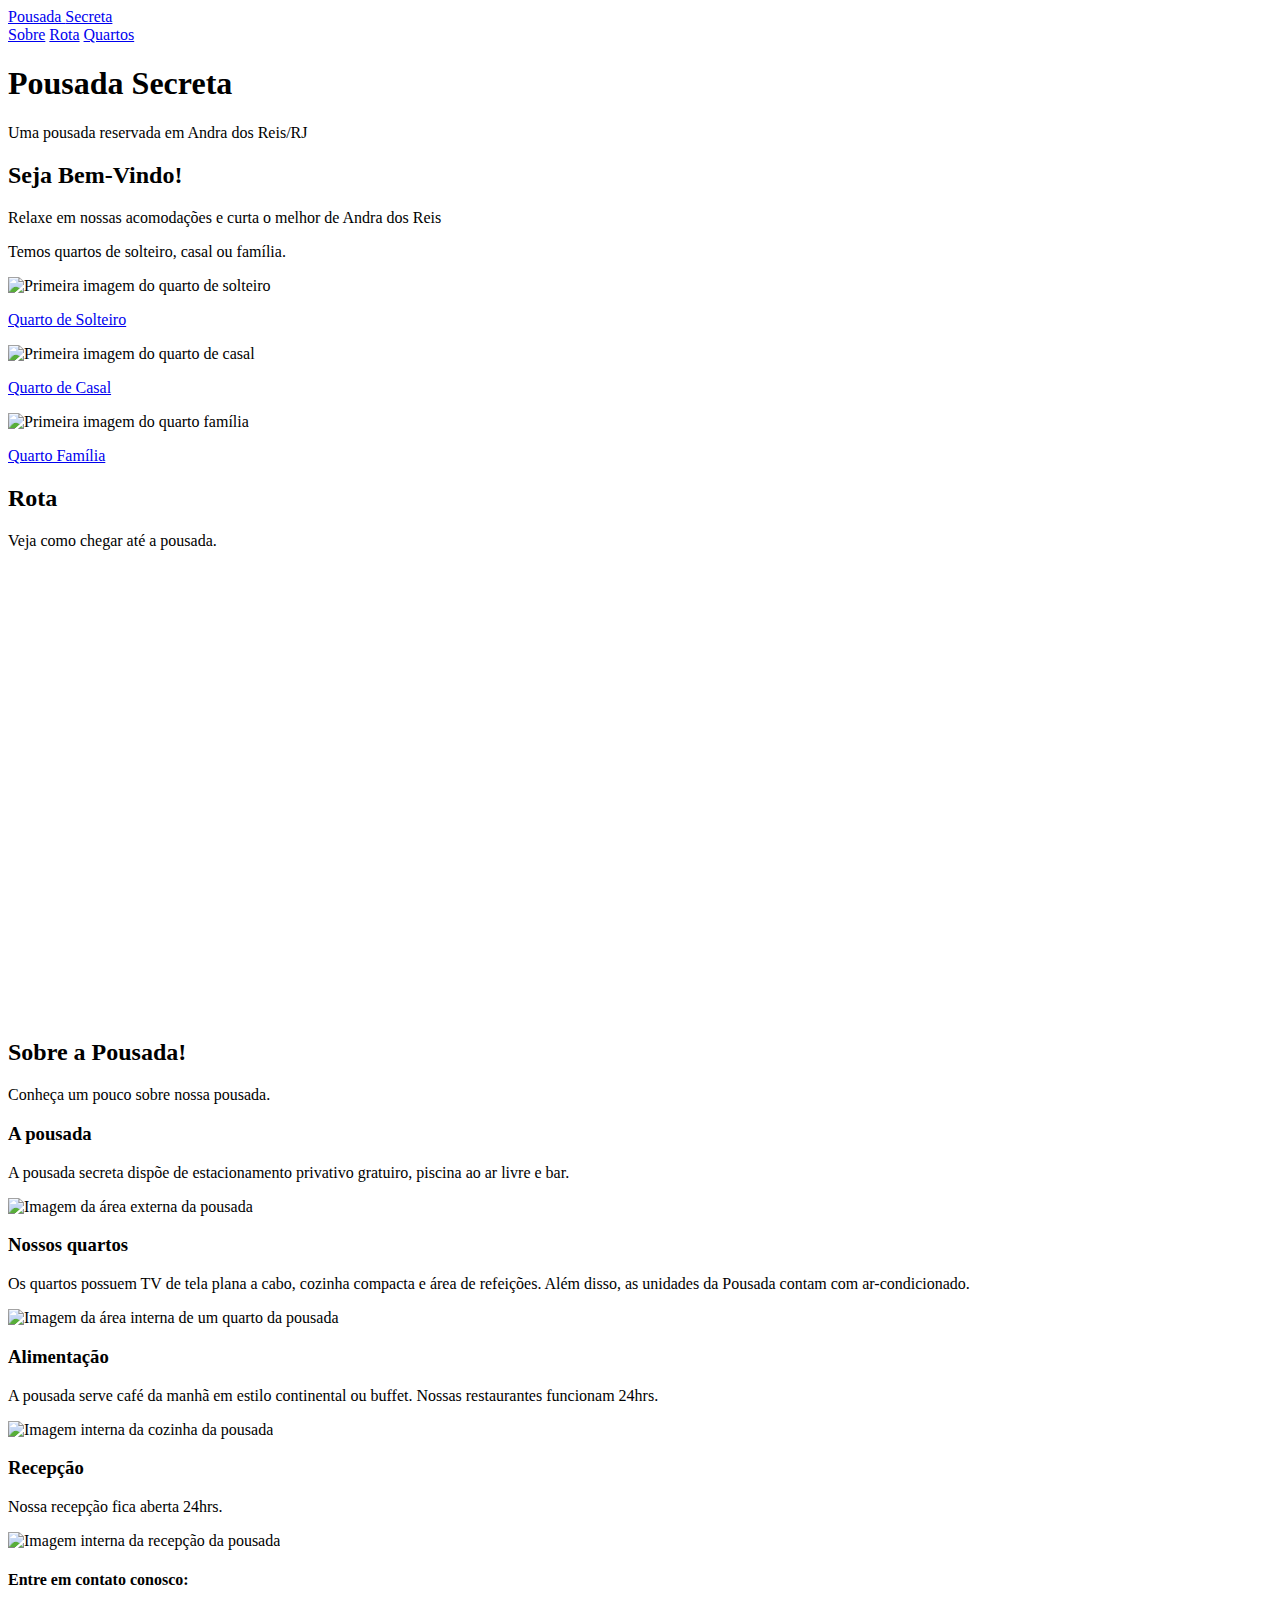
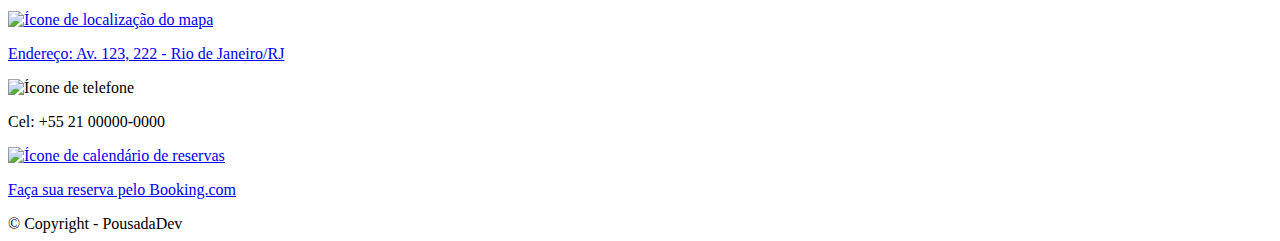
==== index.html @ 0949e47e "Add files via upload" ====
<!DOCTYPE html>
<html lang="pt-BR">
  <head>
    <meta charset="UTF-8" />
    <title>Pousada Secreta</title>
    <link
      rel="stylesheet"
      href="https://fonts.googleapis.com/css2?family=Source+Sans+Pro:ital,wght@0,200;0,300;0,400;0,600;0,700;0,900;1,200;1,300;1,400;1,600;1,700;1,900&display=swap"
    />
    <link rel="stylesheet" href="/styles/style-index.css" />
  </head>

  <body>
    <div class="topo">
      <div class="tamanho-maximo-container container">
        <a class="link-logotipo" href="index.html"
          >Pousada <span>Secreta</span></a
        >

        <div>
          <a class="link-topo" href="#sobre">Sobre</a>
          <a class="link-topo" href="#rota">Rota</a>
          <a class="link-topo" href="quartos.html">Quartos</a>
        </div>
      </div>
    </div>

    <div class="principal">
      <div class="titulo-site">
        <div class="titulo-site-descricao">
          <h1>Pousada Secreta</h1>
          <p>Uma pousada reservada em Andra dos Reis/RJ</p>
        </div>
      </div>

      <div class="tamanho-maximo-container secao-container">
        <h2>Seja Bem-Vindo!</h2>
        <p>Relaxe em nossas acomodações e curta o melhor de Andra dos Reis</p>
        <p>Temos quartos de solteiro, casal ou família.</p>
      </div>

      <div class="quartos tamanho-maximo-container">
        <div class="quarto">
          <img
            src="/assets/quarto-solteiro1.jpg"
            alt="Primeira imagem do quarto de solteiro"
            title="Quarto de Solteiro"
          />
          <a href="quartos.html#solteiro">
            <p>Quarto de Solteiro</p>
          </a>
        </div>

        <div class="quarto">
          <img
            src="/assets/quarto-casal1.jpg"
            alt="Primeira imagem do quarto de casal"
            title="Quarto de casal"
          />
          <a href="quartos.html#casal">
            <p>Quarto de Casal</p>
          </a>
        </div>

        <div class="quarto">
          <img
            src="/assets/quarto-familia1.jpg"
            alt="Primeira imagem do quarto família"
            title="Quarto família"
          />
          <a href="quartos.html#familia">
            <p>Quarto Família</p>
          </a>
        </div>
      </div>
    </div>

      <div id="rota" class="tamanho-maximo-container secao-container">
        <h2>Rota</h2>
        <p>Veja como chegar até a pousada.</p>
        <div>
          <iframe
            src="https://www.google.com/maps/embed?pb=!1m18!1m12!1m3!1d234966.69081152487!2d-44.49581239782469!3d-23.047459908824298!2m3!1f0!2f0!3f0!3m2!1i1024!2i768!4f13.1!3m3!1m2!1s0x9c5253944d458d%3A0xd96796845bd7fd3!2sAngra%20dos%20Reis%2C%20RJ!5e0!3m2!1spt-BR!2sbr!4v1637159673418!5m2!1spt-BR!2sbr"
            width="600"
            height="450"
            style="border: 0"
            allowfullscreen=""
            loading="lazy"
            frameborder="0"
          ></iframe>
        </div>
      </div>

      <div id="sobre" class="tamanho-maximo-container secao-container container-descricao">
        <h2>Sobre a Pousada!</h2>
        <p>Conheça um pouco sobre nossa pousada.</p>
      </div>

      <div class="tamanho-maximo-container descricoes">
        <div class="descricao">
          <div class="descricao-conteudo">
            <h3>A pousada</h3>
            <p>
              A pousada secreta dispõe de estacionamento privativo gratuiro,
              piscina ao ar livre e bar.
            </p>
          </div>

          <img
            class="descricao-img"
            src="/assets/img1.jpg"
            alt="Imagem da área externa da pousada"
            title="Faixada da pousada"
          />
        </div>

        <div class="descricao">
          <div class="descricao-conteudo">
            <h3>Nossos quartos</h3>
            <p>
              Os quartos possuem TV de tela plana a cabo, cozinha compacta e
              área de refeições. Além disso, as unidades da Pousada contam com
              ar-condicionado.
            </p>
          </div>

          <img
            class="descricao-img"
            src="/assets/img2.jpg"
            alt="Imagem da área interna de um quarto da pousada"
            title="Quartos"
          />
        </div>

        <div class="descricao">
          <div class="descricao-conteudo">
            <h3>Alimentação</h3>
            <p>
              A pousada serve café da manhã em estilo continental ou buffet.
              Nossas restaurantes funcionam 24hrs.
            </p>
          </div>

          <img
            class="descricao-img"
            src="/assets/img3.jpg"
            alt="Imagem interna da cozinha da pousada"
            title="Restaurante"
          />
        </div>

        <div class="descricao">
          <div class="descricao-conteudo">
            <h3>Recepção</h3>
            <p>Nossa recepção fica aberta 24hrs.</p>
          </div>

          <img
            class="descricao-img"
            src="/assets/img5.jpg"
            alt="Imagem interna da recepção da pousada"
            title="Recepção"
          />
        </div>
      </div>
    </div>

    <div class="rodape">
      <div class="tamanho-maximo-container rodape-container">
        <div class="rodape-info">
          <h4>Entre em contato conosco:</h4>
        </div>

        <a
          class="rodape-info rodape-link"
          href="https://goo.gl/maps/wPAS58QxiTopxK6w7"
          target="_blank"
        >
          <img
            class="rodape-icone"
            src="/assets/icons/endereco.png"
            alt="Ícone de localização do mapa"
            title="Ícone de endereço"
          />
          <p>Endereço: Av. 123, 222 - Rio de Janeiro/RJ</p>
        </a>

        <div class="rodape-info">
          <img
            class="rodape-icone"
            src="/assets/icons/telefone.png"
            alt="Ícone de telefone"
            title="Ícone de telefone"
          />
          <p>Cel: +55 21 00000-0000</p>
        </div>

        <a class="rodape-info rodape-link" href="https://www.booking.com/" alt="Link para o site do booking.com" target="_blank">
          <img class="rodape-icone" src="/assets/icons/calendario.png" alt="Ícone de calendário de reservas" title="Ícone de calendário de reservas"/>

          <p>Faça sua reserva pelo Booking.com</p>
        </a>
        <div class="rodape-copyright">
          © Copyright - PousadaDev
        </div>
      </div>
    </div>
  </body>
</html>
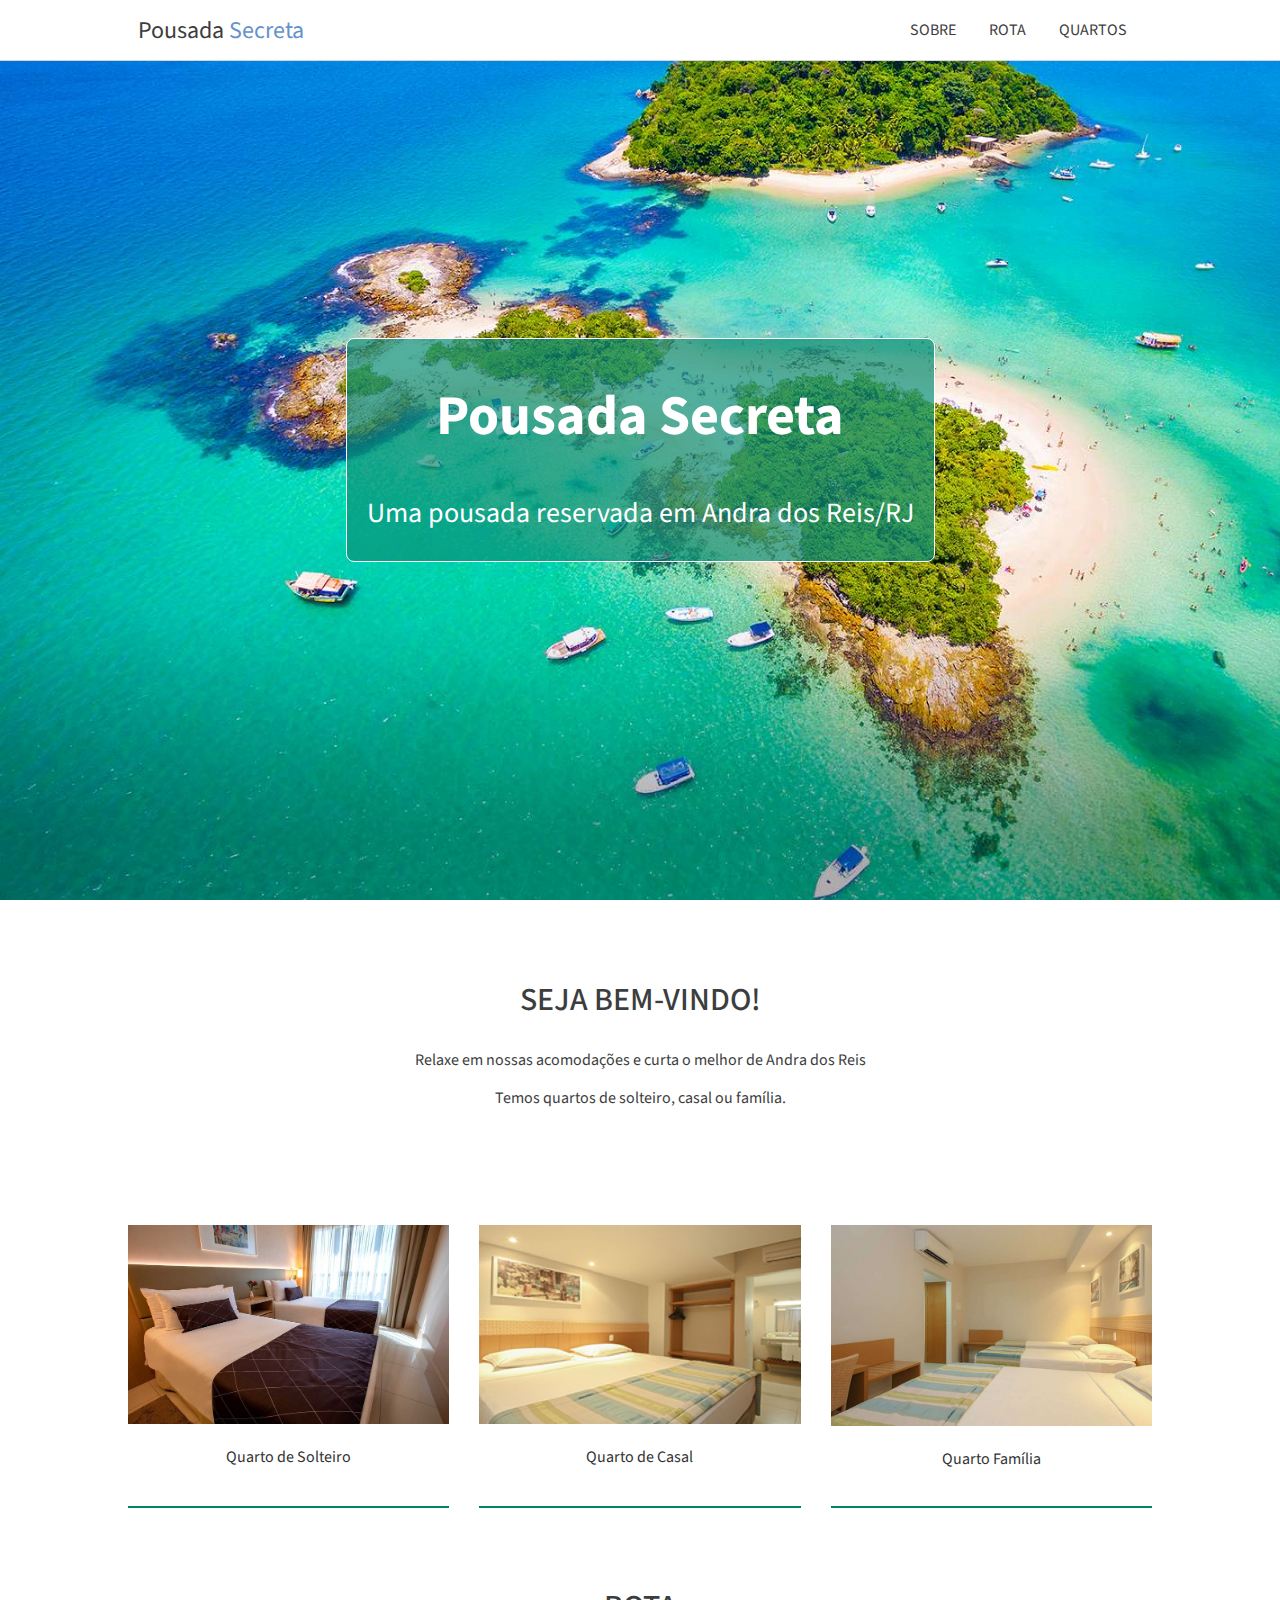
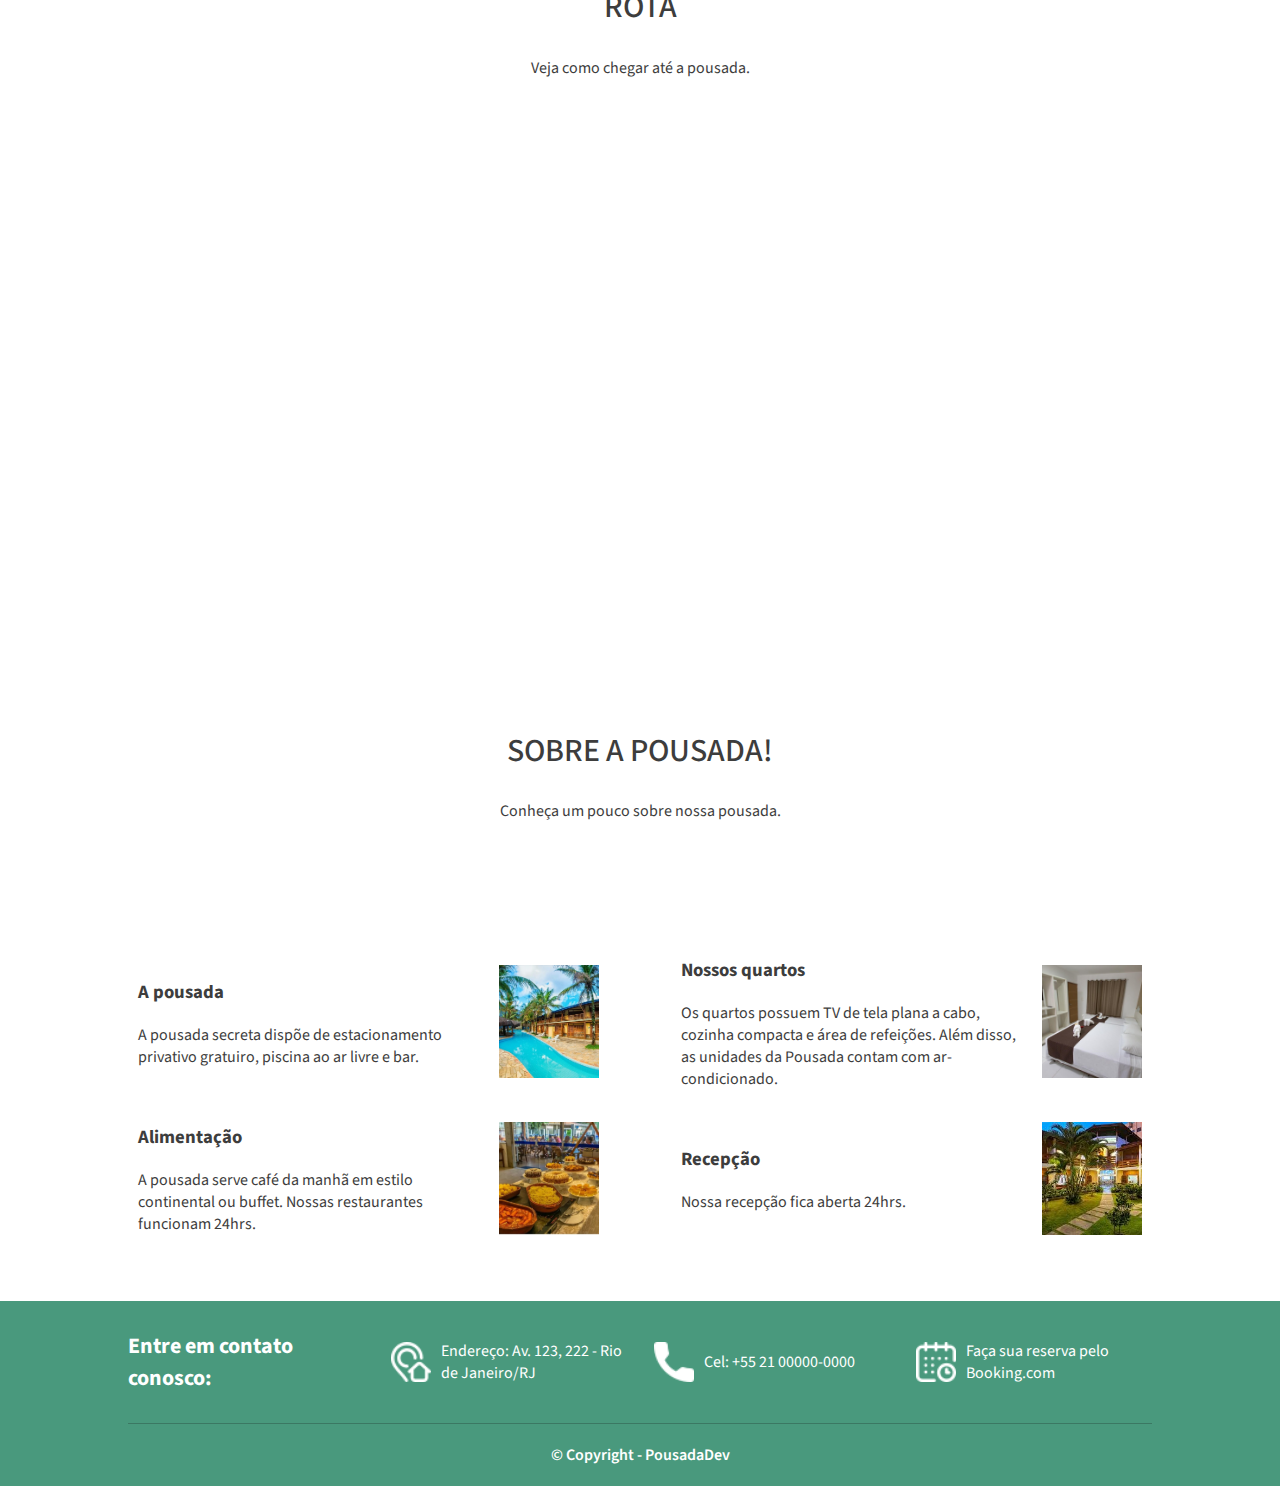
==== commit 6c7eb6ea: "fix(.HTML, Style-Index): correção do caminho dos links para visualização do site na web." ====
--- a/index.html
+++ b/index.html
@@ -7,7 +7,7 @@
       rel="stylesheet"
       href="https://fonts.googleapis.com/css2?family=Source+Sans+Pro:ital,wght@0,200;0,300;0,400;0,600;0,700;0,900;1,200;1,300;1,400;1,600;1,700;1,900&display=swap"
     />
-    <link rel="stylesheet" href="/styles/style-index.css" />
+    <link rel="stylesheet" href="./css/style-index.css" />
   </head>
 
   <body>
@@ -25,9 +25,9 @@
       </div>
     </div>
 
-    <div class="principal">
+    <div class="principal">      
       <div class="titulo-site">
-        <div class="titulo-site-descricao">
+        <div class="titulo-site-descricao">          
           <h1>Pousada Secreta</h1>
           <p>Uma pousada reservada em Andra dos Reis/RJ</p>
         </div>
@@ -42,7 +42,7 @@
       <div class="quartos tamanho-maximo-container">
         <div class="quarto">
           <img
-            src="/assets/quarto-solteiro1.jpg"
+            src="./images/quarto-solteiro1.jpg"
             alt="Primeira imagem do quarto de solteiro"
             title="Quarto de Solteiro"
           />
@@ -53,7 +53,7 @@
 
         <div class="quarto">
           <img
-            src="/assets/quarto-casal1.jpg"
+            src="./images/quarto-casal1.jpg"
             alt="Primeira imagem do quarto de casal"
             title="Quarto de casal"
           />
@@ -64,7 +64,7 @@
 
         <div class="quarto">
           <img
-            src="/assets/quarto-familia1.jpg"
+            src="./images/quarto-familia1.jpg"
             alt="Primeira imagem do quarto família"
             title="Quarto família"
           />
@@ -108,7 +108,7 @@
 
           <img
             class="descricao-img"
-            src="/assets/img1.jpg"
+            src="./images/img1.jpg"
             alt="Imagem da área externa da pousada"
             title="Faixada da pousada"
           />
@@ -126,7 +126,7 @@
 
           <img
             class="descricao-img"
-            src="/assets/img2.jpg"
+            src="./images/img2.jpg"
             alt="Imagem da área interna de um quarto da pousada"
             title="Quartos"
           />
@@ -143,7 +143,7 @@
 
           <img
             class="descricao-img"
-            src="/assets/img3.jpg"
+            src="./images/img3.jpg"
             alt="Imagem interna da cozinha da pousada"
             title="Restaurante"
           />
@@ -157,7 +157,7 @@
 
           <img
             class="descricao-img"
-            src="/assets/img5.jpg"
+            src="./images/img5.jpg"
             alt="Imagem interna da recepção da pousada"
             title="Recepção"
           />
@@ -178,7 +178,7 @@
         >
           <img
             class="rodape-icone"
-            src="/assets/icons/endereco.png"
+            src="./images/icons/endereco.png"
             alt="Ícone de localização do mapa"
             title="Ícone de endereço"
           />
@@ -188,7 +188,7 @@
         <div class="rodape-info">
           <img
             class="rodape-icone"
-            src="/assets/icons/telefone.png"
+            src="./images/icons/telefone.png"
             alt="Ícone de telefone"
             title="Ícone de telefone"
           />
@@ -196,7 +196,7 @@
         </div>
 
         <a class="rodape-info rodape-link" href="https://www.booking.com/" alt="Link para o site do booking.com" target="_blank">
-          <img class="rodape-icone" src="/assets/icons/calendario.png" alt="Ícone de calendário de reservas" title="Ícone de calendário de reservas"/>
+          <img class="rodape-icone" src="./images/icons/calendario.png" alt="Ícone de calendário de reservas" title="Ícone de calendário de reservas"/>
 
           <p>Faça sua reserva pelo Booking.com</p>
         </a>
--- a/css/style-index.css
+++ b/css/style-index.css
@@ -0,0 +1,196 @@
+* {
+    box-sizing: border-box;
+}
+
+body {
+    margin: 0;
+    padding: 0;
+    color: #3d3d3d;
+    font-family: 'Source Sans Pro', sans-serif;
+    background-color: #fff;
+}
+
+.topo {
+    position: fixed;
+    width: 100%;
+    background-color: #fff;
+    border-bottom: 1px solid #d5d5d5;
+}
+
+.container {
+    max-width: 1024px;
+}
+
+.topo .container {
+    display: flex;
+    align-items: center;
+    justify-content: space-between;
+    width: 100%;
+    height: 60px;
+    padding: 0 10px;
+    margin: 0 auto;
+}
+
+.link-logotipo {
+    margin: 0 40px 0 0;
+    font-size: 24px;
+    text-decoration: none;
+    color: #3d3d3d;
+}
+
+.link-logotipo span {
+    color: #6592c9;
+}
+
+.link-logotipo:hover {
+    border-bottom: 3px solid #6592c9;
+}
+
+.link-topo {
+    text-transform: uppercase;
+    line-height: 18px;
+    text-decoration: none;
+    padding: 0px 15px 10px;
+    color: #3d3d3d;
+}
+
+.link-topo:hover {
+    border-bottom: 3px solid #6592c9;
+}
+
+.titulo-site {
+    background-image: url('../images/img-fundo.jpg');
+    background-repeat: no-repeat;
+    background-size: cover;
+    height: 100vh;
+
+    display: flex;
+    justify-content: center;
+    align-items: center;
+}
+
+.titulo-site-descricao {
+    color: #fff;
+    font-size: 28px;
+    background-color: #0a9077b3;
+    border: 1px solid;
+    padding: 0 20px;
+    border-radius: 8px;
+    text-align: center;
+}
+
+.quartos {
+    display: flex;
+    justify-content: space-between;
+}
+
+.quarto {
+    margin-right: 30px;
+    padding-bottom: 20px;
+    border-bottom: 2px solid #00836a;
+    text-decoration: none;
+    color: #333;
+}
+
+.quarto a {
+    text-decoration: none;
+    color: #333;
+}
+
+.quarto a p {
+    text-align: center;
+}
+
+.quarto:last-child {
+    margin-right: 0px;
+}
+
+.tamanho-maximo-container {
+    max-width: 1024px;
+    margin: 0 auto;
+}
+
+.secao-container {
+    text-align: center;
+    margin-bottom: 50px;
+    padding: 50px;
+}
+
+.secao-container h2 {
+    font-size: 32px;
+    font-weight: 500;
+    text-transform: uppercase;
+}
+
+img {
+    width: 100%;
+}
+
+.descricoes {
+    display: flex;
+    flex-wrap: wrap;
+    justify-content: space-between;
+    padding-bottom: 50px;
+}
+
+.descricao {
+    display: flex;
+    width: 45%;
+    margin: 0 10px;
+    align-items: center;
+    justify-content: space-between;
+}
+
+.descricao-conteudo {
+    flex: 1 1 auto;
+}
+
+.descricao-img {
+    width: 100px;
+    height: 113px;
+    object-fit: cover;
+    margin-left: 10px;
+}
+
+.rodape-copyright {
+    text-align: center;
+    padding: 20px;
+    border-top: 1px solid #3b7863;
+    color: #fff;
+    font-weight: 600;
+    width: 100%;
+}
+
+.rodape {
+    background-color: #49997d;
+    color: #fff;
+}
+
+.rodape h4 {
+    font-size: 22px;
+}
+
+.rodape-container {
+    display: flex;
+    flex-wrap: wrap;
+    justify-content: space-between;
+}
+
+.rodape-info {
+    width: 23%;
+    display: flex;
+    align-items: center;
+    color: #fff;
+    text-decoration: none;
+}
+
+.rodape-icone {
+    width: 40px;
+    height: 40px;
+    margin-right: 10px;
+}
+
+.rodape-info a {
+    text-decoration: none;
+    color: #fff;
+}
